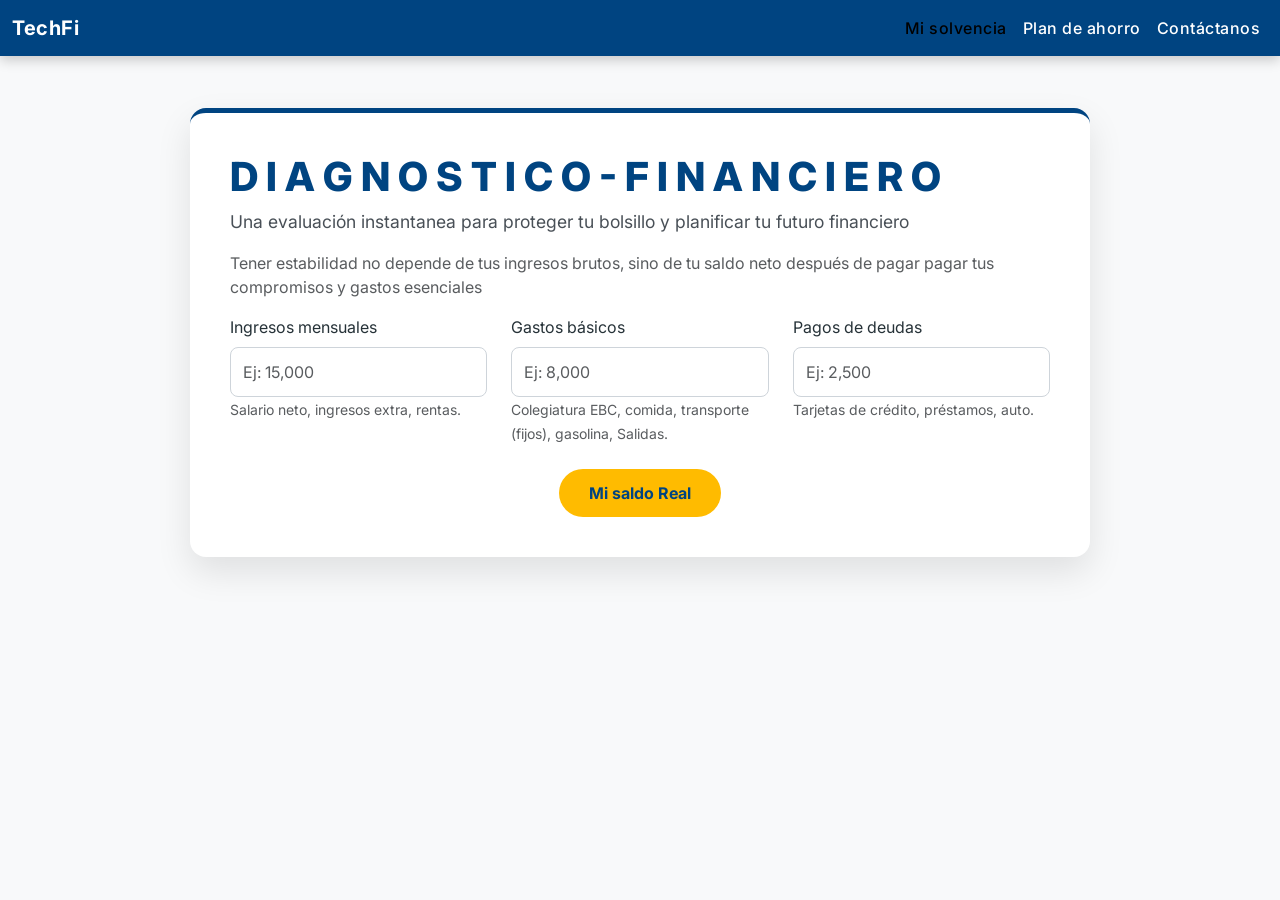
==== index.html @ 80e459ee "ENTREGABLE 3 Update1 calculadora Valentina 16 oct" ====
<!DOCTYPE html>
<html lang="es">
<head>
    <meta charset="UTF-8">
  <meta name="description" content="Calculadora para evaluar el estado financiero de una persona.">
  <meta name="keywords" content="Finanzas, Presupuesto, Salario, Gastos, Ahorro">
  <meta name="author" content="Valentina Piconeri">
  <meta name="viewport" content="width=device-width, initial-scale=1.0">


  <!--Enlace externo para conectarse con el css utilizando Boostrap-->
  <link href="https://cdn.jsdelivr.net/npm/bootstrap@5.3.8/dist/css/bootstrap.min.css" rel="stylesheet">

  <link href="https://fonts.googleapis.com/css2?family=Inter:wght@300;400;600;700&amp;display=swap" rel="stylesheet">

    <!--Enlace al style.css para aplicar estilos personalizados-->
  <link rel="stylesheet" href="style.css">
<title>Calculadora - Tech</title>


</head>


<!--INICIA el CUERPO DE LA PÁGINA-->
<body>
<nav class="navbar navbar-expand-lg navbar-custom fixed-top">
        <div class="container-fluid">
            <!-- Marca de la Aplicación -->
            <a class="navbar-brand" href="#"> TechFi </a> <!-- aquí 
            vamos agregar un logo -->
            
            <!-- Botón de Toggler: Ahora abre el Offcanvas en móvil -->
            <button class="navbar-toggler" type="button" data-bs-toggle="offcanvas" data-bs-target="#offcanvasMenu" aria-controls="offcanvasMenu" aria-label="Toggle navigation">
                <span class="navbar-toggler-icon"></span>
            </button>
            
            <!-- Menú de Desktop: Solo visible cuando el navbar está expandido (>= lg) -->
            <div class="collapse navbar-collapse" id="navbarNavDesktop">
                <ul class="navbar-nav ms-auto">
                    <li class="nav-item">
                        <a class="nav-link active" aria-current="page" href="#calculadora">Mi solvencia</a>
                    </li>
                    <li class="nav-item">
                        <a class="nav-link" href="index1.html">Plan de ahorro</a>
                    </li>
                    <li class="nav-item">
                        <a class="nav-link" href="#contacto">Contáctanos</a>
                    </li>
                </ul>
            </div>
        </div>
    </nav>

<!-- Menú de OFFCANVAS para cuando la pantalla sea pequeña se despliegué en el lateral-->
 <div class="offcanvas offcanvas-end" tabindex="-1" id="offcanvasMenu" aria-labelledby="offcanvasMenuLabel">
      <div class="offcanvas-header"> <!-- Estilos aplicados en styles.css -->
        <h5 class="offcanvas-title" id="offcanvasMenuLabel">Finanzas</h5>
        <!-- btn-close-white se usa para que el ícono de cierre sea blanco sobre fondo azul -->
        <button type="button" class="btn-close btn-close-white" data-bs-dismiss="offcanvas" aria-label="Close"></button>
      </div>
      <div class="offcanvas-body">
        <ul class="navbar-nav justify-content-end flex-grow-1 pe-3">
            <!-- Los links se cierran automáticamente al hacer click (data-bs-dismiss) -->
            <li class="nav-item">
                <a class="nav-link active" aria-current="page" href="#calculadora" data-bs-dismiss="offcanvas">Mi Balance</a>
            </li>
            <li class="nav-item">
                </li><li class="nav-item"><a class="nav-link" href="index1.html">¿Qué es 50/30/20?</a></li>
            
            <li class="nav-item">
                <a class="nav-link" href="#contacto" data-bs-dismiss="offcanvas">¿Dudas?</a>
            </li>
        </ul>
      </div>
    </div>

<!--Sección pricipal de la CALCULADORA-->
<div class="container my-5" id="calculadora">
        <div class="calculator-card">
            <h1 class="title"> D I A G N O S T I C O - F I N A N C I E R O</h1>
            <p class="subtitle">Una evaluación instantanea para proteger tu bolsillo y planificar tu futuro financiero</p>
            <p class="subtitle-description text-muted">Tener estabilidad no depende de tus ingresos brutos, sino de tu saldo neto después de pagar pagar tus compromisos y gastos esenciales</p>
            
            <div class="row g-4">
                <!-- Inputs adaptados a Finanzas Personales -->
                <!-- Sistema de Rejilla: Se adapta a Móvil, Tablet y Desktop -->
                <div class="col-12 col-md-6 col-lg-4">
                    <label for="monthlyIncome" class="form-label">Ingresos mensuales</label>
                    <input type="number" class="form-control" id="monthlyIncome" placeholder="Ej: 15,000" min="0">
                    <small class="text-muted">Salario neto, ingresos extra, rentas.</small>
                </div>
                
                <div class="col-12 col-md-6 col-lg-4">
                    <label for="livingExpenses" class="form-label">Gastos básicos</label>
                    <input type="number" class="form-control" id="livingExpenses" placeholder="Ej: 8,000" min="0">
                    <small class="text-muted">Colegiatura EBC, comida, transporte (fijos), gasolina, Salidas.</small>
                </div>
                
                <div class="col-12 col-md-6 col-lg-4">
                    <label for="debtPayments" class="form-label">Pagos de deudas</label>
                    <input type="number" class="form-control" id="debtPayments" placeholder="Ej: 2,500" min="0">
                    <small class="text-muted">Tarjetas de crédito, préstamos, auto.</small>
                </div>


                <!-- Botón de Acción -->
                <div class="col-12 mt-4 text-center">
                    <button class="btn btn-calculate" onclick="calculatePersonalSolvency()">
                        Mi saldo Real
                    </button>
                </div>
            </div>


            <!-- Resultado Visual (El Semáforo Financiero) -->
            <div id="resultContainer" class="d-none">
                <h3 class="title"> Mi saldo Real</h3>
                <div id="resultValue" class="display-4 fw-bold my-2">--</div>
                <div id="resultAnalysis" class="fw-semibold mt-3">Ingresa tus datos para calcular.</div>
                
                <!-- Barra de progreso visual para el nivel de endeudamiento -->
                <div class="progress mt-4" style="height: 25px;">
                    <div id="debtProgressBar" class="progress-bar progress-bar-striped progress-bar-animated" role="progressbar" style="width: 0%" aria-valuenow="0" aria-valuemin="0" aria-valuemax="100">Nivel de Deuda</div>
                </div>
                <small class="text-muted d-block mt-2">Porcentaje de tus ingresos comprometidos en deuda.</small>
            </div>


        </div>
    </div>

<!--enlace del js del bootstrap-->
    <script src="https://cdn.jsdelivr.net/npm/bootstrap@5.3.8/dist/js/bootstrap.bundle.min.js"></script>

</body>
</html>
---- style.css ----
/* ========================================= */
/* === ESTILOS PERSONALIZADOS Y MEDIA QUERIES === */
/* ========================================= */
:root {
    --color-primary: #004481; /* Azul corporativo */
    --color-accent: #ffbb00; /* Amarillo/Naranja de énfasis */
    --color-dark: #263238;
    --color-success: #28a745; /* Verde claro para "good" */
    --color-warning: #fd7e14; /* Naranja para "warning" */
    --color-danger: #dc3545; /* Rojo para "danger" */
    --color-bg: #f8f9fa; /* Fondo muy neutro y limpio */
}


body {
    font-family: 'Inter', sans-serif;
    background-color: var(--color-bg);
    color: var(--color-dark);
    padding-top: 60px;
}


/* Navbar personalizado */
.navbar-custom {
    background-color: var(--color-primary);
    box-shadow: 0 4px 12px rgba(0, 0, 0, 0.2);
}
.navbar-custom .nav-link, .navbar-custom .navbar-brand {
    color: #ffffff;
    font-weight: 500;
    letter-spacing: 0.5px;
}
.navbar-custom .nav-link:hover {
    color: var(--color-accent);
}
.navbar-custom .navbar-brand {
    font-weight: 700;
}


/* Tarjeta Principal */
.calculator-card {
    background-color: #ffffff;
    border-radius: 16px;
    box-shadow: 0 15px 35px rgba(0, 0, 0, 0.1);
    padding: 40px;
    margin: 40px auto;
    max-width: 900px;
    border-top: 5px solid var(--color-primary); /* Línea azul corporativa */
}


.title {
    color: var(--color-primary);
    font-weight: 800;
}


.subtitle {
    font-size: 1.1rem;
    color: #495057;
}


.form-control {
    border-radius: 8px;
    padding: 12px;
    border: 1px solid #ced4da;
    transition: border-color 0.3s;
}
.form-control:focus {
    border-color: var(--color-primary);
    box-shadow: 0 0 0 0.2rem rgba(0, 68, 129, 0.25);
}


/* Botón llamativo (usando el color de acento) */
.btn-calculate {
    background-color: var(--color-accent);
    color: var(--color-primary); /* Texto azul sobre fondo amarillo */
    font-weight: 700;
    padding: 12px 30px;
    border-radius: 50px;
    border: none;
    transition: transform 0.2s, box-shadow 0.2s;
}
.btn-calculate:hover {
    background-color: #ffd24d; /* Un tono un poco más claro al hacer hover */
    color: var(--color-primary);
    transform: translateY(-2px);
    box-shadow: 0 5px 15px rgba(255, 187, 0, 0.4);
}


/* Contenedor de Resultados */
#resultContainer {
    margin-top: 35px;
    padding: 30px;
    border-radius: 12px;
    text-align: center;
    background-color: #e9ecef; /* Fondo de resultado ligeramente gris */
    border: 1px solid #dee2e6;
}


/* Colores de estado para el resultado */
.text-excellent { color: var(--color-success); }
.text-warning { color: var(--color-warning); }
.text-danger { color: var(--color-danger); }


/* MEDIA QUERIES PARA ADAPTABILIDAD */
@media (max-width: 768px) {
    .calculator-card {
        padding: 20px;
        margin: 20px 10px;
    }
    .subtitle-description {
        display: none; /* Ocultar descripción larga en móvil */
    }
    .display-4 {
        font-size: 2rem; /* Texto más pequeño en móvil */
    }
}
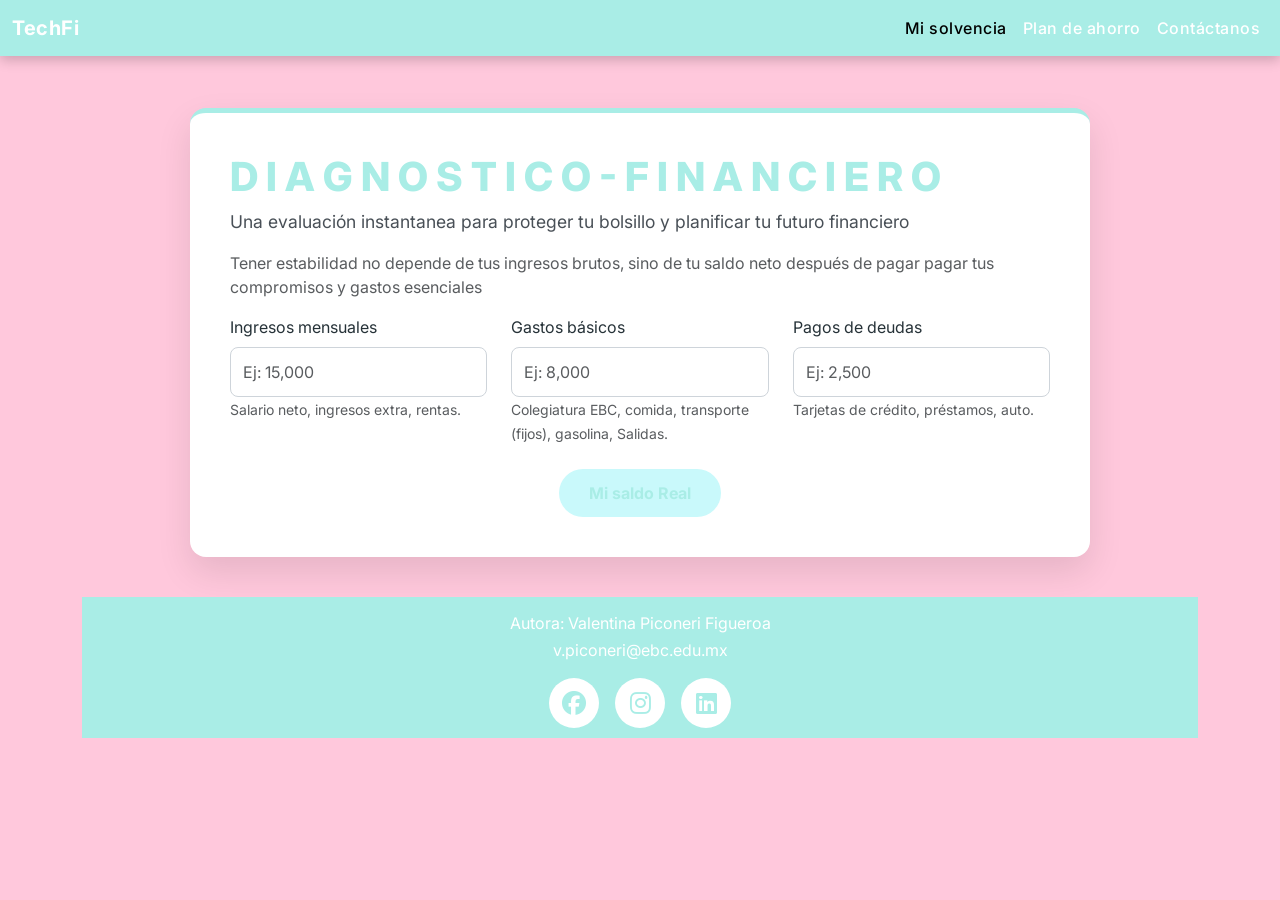
==== commit 1bfad108: "Entregable3 Calculadora Pico 19 oct" ====
--- a/index.html
+++ b/index.html
@@ -10,6 +10,9 @@
 
   <!--Enlace externo para conectarse con el css utilizando Boostrap-->
   <link href="https://cdn.jsdelivr.net/npm/bootstrap@5.3.8/dist/css/bootstrap.min.css" rel="stylesheet">
+
+ <!-- Iconos (FontAwesome) para ilustrar las categorías -->
+    <link rel="stylesheet" href="https://cdnjs.cloudflare.com/ajax/libs/font-awesome/6.4.0/css/all.min.css">
 
   <link href="https://fonts.googleapis.com/css2?family=Inter:wght@300;400;600;700&amp;display=swap" rel="stylesheet">
 
@@ -127,10 +130,30 @@
 
 
         </div>
-    </div>
 
+        <footer id="main-footer">
+    <p id="autor">Autora: Valentina Piconeri Figueroa</p>
+  <p id="correo"><a href="v.piconeri@ebc.edu.mx">v.piconeri@ebc.edu.mx</a></p>
+     <div class="social"> 
+   <a href="#" ><i class="fab fa-facebook"> </i> 
+    <a href="#" ><i class="fab fa-instagram"> </i> 
+      <a href="#" ><i class="fab fa-linkedin"> </i>
+  </a>
+  
+    
+       </div>
+       
+    </footer>
+  
+    
+       </div>
+       
+    </footer>
 <!--enlace del js del bootstrap-->
     <script src="https://cdn.jsdelivr.net/npm/bootstrap@5.3.8/dist/js/bootstrap.bundle.min.js"></script>
 
+
+    <!--enlace del js-->
+    <script src="script.js"></script>
 </body>
 </html>
--- a/style.css
+++ b/style.css
@@ -2,13 +2,13 @@
 /* === ESTILOS PERSONALIZADOS Y MEDIA QUERIES === */
 /* ========================================= */
 :root {
-    --color-primary: #004481; /* Azul corporativo */
-    --color-accent: #ffbb00; /* Amarillo/Naranja de énfasis */
+    --color-primary: #a9ede6; /* Azul corporativo */
+    --color-accent: #c9f9fb; /* Amarillo/Naranja de énfasis */
     --color-dark: #263238;
     --color-success: #28a745; /* Verde claro para "good" */
-    --color-warning: #fd7e14; /* Naranja para "warning" */
+    --color-warning: #ffc4f9; /* Naranja para "warning" */
     --color-danger: #dc3545; /* Rojo para "danger" */
-    --color-bg: #f8f9fa; /* Fondo muy neutro y limpio */
+    --color-bg: #ffc8dc; /* Fondo muy neutro y limpio */
 }
 
 
@@ -121,4 +121,50 @@
     .display-4 {
         font-size: 2rem; /* Texto más pequeño en móvil */
     }
+}
+#main-footer {
+  background: var(--color-primary);
+  color:white;
+  text-align:center;
+  padding: 10px;
+  margin-top:auto;
+}
+
+
+footer a {
+    color: #ffffff; 
+    text-decoration: none; /*  quita el subrayado si no te gusta */
+    /*font-weight: bold; /* Opcional: lo hace un poco más gordito para leerse mejor */
+}
+
+
+#autor{
+  margin: 0.2rem;
+  color:white;
+  text-decoration: none;
+}
+
+
+
+
+.social {
+  display: flex;
+  gap: 1rem;
+  justify-content: center;
+  margin-top: 1rem;
+}
+
+
+.social a {
+  display: inline-flex;
+  align-items: center;
+  justify-content: center;
+  width: 50px;
+  height: 50px;
+  background: #ffffff;
+  color: var(--color-primary);
+  border-radius: 50%;
+  text-decoration: none;
+  font-size: 1.5rem;
+
 }
